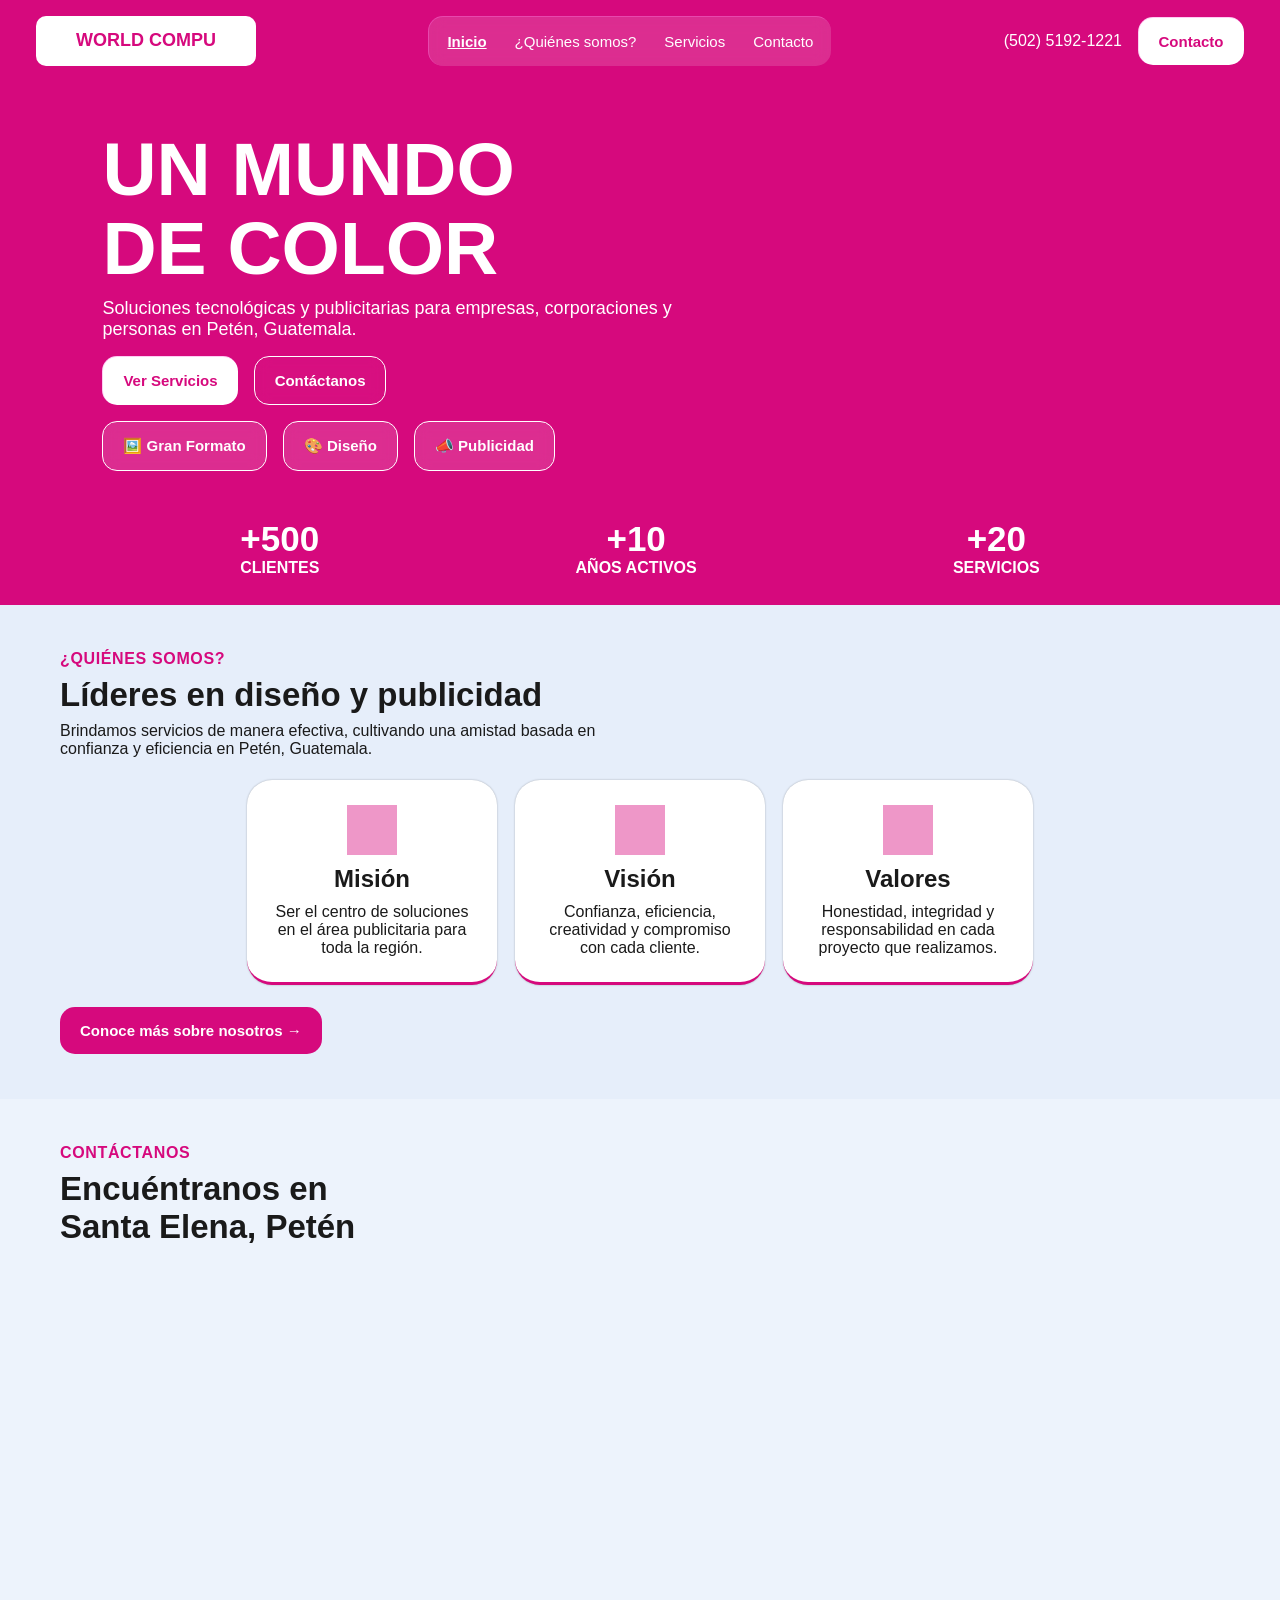
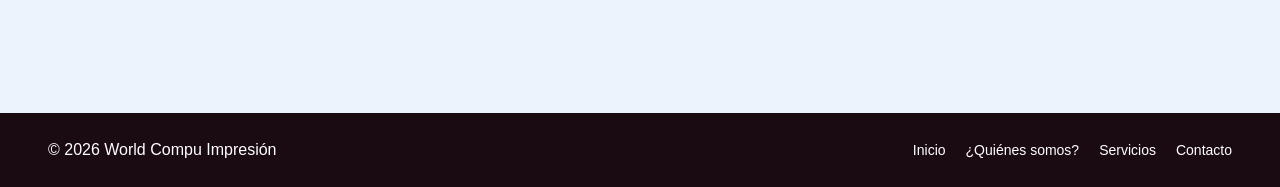
==== index.html @ d9620a7a "Pagina web world compu impresion" ====
<!DOCTYPE html>
<html lang="es">

<head>
    <meta charset="UTF-8">
    <meta name="viewport" content="width=device-width, initial-scale=1.0">
    <title>World Compu | Un mundo de color</title>
    <link rel="shortcut icon" href="https://www.worldcompu.com/wp-content/uploads/2017/04/fa-e1491341105455.png">

    <link rel="stylesheet" href="css/reset.css">
    <link rel="stylesheet" href="css/layouts/nav.css">
    <link rel="stylesheet" href="css/layouts/header.css">
    <link rel="stylesheet" href="css/layouts/main.css">
    <link rel="stylesheet" href="css/layouts/footer.css">
    <link rel="stylesheet" href="css/objetos/buttons-style.css">
    <link rel="stylesheet" href="css/objetos/card-valores.css">
</head>

<body>
    <nav class="site-nav">
        <img class="site-nav__logo" src="img/logo-world-compu.svg" alt="World Compu">

        <button class="site-nav__toggle" aria-label="Abrir menú" aria-expanded="false">
            <span></span><span></span><span></span>
        </button>

        <div class="site-nav__links">
            <a class="site-nav__link is-active" href="index.html">Inicio</a>
            <a class="site-nav__link" href="quienes-somos.html">¿Quiénes somos?</a>
            <a class="site-nav__link" href="servicios.html">Servicios</a>
            <a class="site-nav__link" href="contacto.html">Contacto</a>
        </div>

        <div class="site-nav__contact">
            <p class="site-nav__phone">(502) 5192-1221</p>
            <a class="primary-button" id="btn-contacto" href="contacto.html">Contacto</a>
        </div>
    </nav>

    <header class="site-hero">
        <div class="site-hero__title">
            <h1 class="site-hero__title-h1">UN MUNDO <br> DE COLOR</h1>
            <p class="site-hero__description">
                Soluciones tecnológicas y publicitarias para empresas, corporaciones y personas
                en Petén, Guatemala.
            </p>
        </div>

        <div class="site-hero__actions">
            <a class="primary-button" href="servicios.html">Ver Servicios</a>
            <a class="second-button" href="contacto.html">Contáctanos</a>
        </div>

        <div class="site-hero__tags">
            <span class="transparent-button">🖼️ Gran Formato</span>
            <span class="transparent-button">🎨 Diseño</span>
            <span class="transparent-button">📣 Publicidad</span>
        </div>
    </header>

    <section class="site-stats" aria-label="Estadísticas de la empresa">
        <div class="site-stats__item">
            <p class="site-stats__number">+500</p>
            <p>CLIENTES</p>
        </div>
        <div class="site-stats__item">
            <p class="site-stats__number">+10</p>
            <p>AÑOS ACTIVOS</p>
        </div>
        <div class="site-stats__item">
            <p class="site-stats__number">+20</p>
            <p>SERVICIOS</p>
        </div>
    </section>

    <main>
        <section class="section section--bg-light">
            <div class="section__title">
                <p class="text-eyebrow">¿QUIÉNES SOMOS?</p>
                <h2 class="section__title-h2">Líderes en diseño y publicidad</h2>
                <p>
                    Brindamos servicios de manera efectiva, cultivando una amistad basada en
                    confianza y eficiencia en Petén, Guatemala.
                </p>
            </div>

            <div class="cards-grid">
                <div class="value-card">
                    <div class="value-card__icon">🎯</div>
                    <p class="value-card__title">Misión</p>
                    <p>Ser el centro de soluciones en el área publicitaria para toda la región.</p>
                </div>
                <div class="value-card">
                    <div class="value-card__icon">🔭</div>
                    <p class="value-card__title">Visión</p>
                    <p>Confianza, eficiencia, creatividad y compromiso con cada cliente.</p>
                </div>
                <div class="value-card">
                    <div class="value-card__icon">💎</div>
                    <p class="value-card__title">Valores</p>
                    <p>Honestidad, integridad y responsabilidad en cada proyecto que realizamos.</p>
                </div>
            </div>

            <a class="third-button" href="quienes-somos.html">Conoce más sobre nosotros →</a>
        </section>

        <section class="section section--bg-lighter">
            <div class="section__title">
                <p class="text-eyebrow">CONTÁCTANOS</p>
                <h2 class="section__title-h2">Encuéntranos en <br> Santa Elena, Petén</h2>
            </div>

            <iframe class="map-frame"
                title="Ubicación de World Compu Impresión en Google Maps"
                src="https://www.google.com/maps/embed?pb=!1m18!1m12!1m3!1d5024.844026444749!2d-89.8998022!3d16.920743700000003!2m3!1f0!2f0!3f0!3m2!1i1024!2i768!4f13.1!3m3!1m2!1s0x8f5f8ccefbe56023%3A0x63978d7a2e7b2339!2sWorldCompu%20Impresion!5e1!3m2!1ses!2sgt!4v1781820561329!5m2!1ses!2sgt"
                loading="lazy" referrerpolicy="no-referrer-when-downgrade"></iframe>
        </section>
    </main>

    <footer class="site-footer">
        <p>&copy; 2026 World Compu Impresión</p>
        <div class="site-footer__links">
            <a class="site-footer__link" href="index.html">Inicio</a>
            <a class="site-footer__link" href="quienes-somos.html">¿Quiénes somos?</a>
            <a class="site-footer__link" href="servicios.html">Servicios</a>
            <a class="site-footer__link" href="contacto.html">Contacto</a>
        </div>
    </footer>

    <script src="script/script.js"></script>
</body>

</html>
---- css/layouts/nav.css ----
.site-nav {
    display: flex;
    align-items: center;
    justify-content: space-between;
    background-color: var(--color-primary);
    padding: 16px 36px;
    flex-wrap: wrap;
    gap: 12px;
    position: relative;
    z-index: 50;
}

.site-nav__logo {
    height: 50px;
}

.site-nav__links {
    display: flex;
    border-radius: 15px;
    background: rgba(255, 255, 255, 0.15);
    backdrop-filter: blur(8px);
    border-top: 1px solid rgba(253, 120, 224, 0.377);
    border-left: 1px solid rgba(253, 120, 224, 0.377);
    filter: drop-shadow(2px 3px 0 0 rgba(0, 0, 0, 0.027));
    padding: 12px;
    gap: 16px;
}

.site-nav__link {
    color: var(--color-white);
    text-decoration: none;
    font-size: 15px;
    padding: 4px 6px;
    border-radius: 6px;
    transition: opacity 0.2s ease;
}

.site-nav__link:hover {
    opacity: 0.75;
}

.site-nav__link.is-active {
    font-weight: bold;
    text-decoration: underline;
}

.site-nav__contact {
    display: flex;
    align-items: center;
    color: var(--color-white);
    gap: 16px;
}

.site-nav__phone {
    white-space: nowrap;
}

/* Botón hamburguesa (solo visible en móvil) */
.site-nav__toggle {
    display: none;
    flex-direction: column;
    justify-content: center;
    gap: 5px;
    width: 32px;
    height: 32px;
    background: transparent;
    border: none;
    padding: 4px;
}

.site-nav__toggle span {
    display: block;
    height: 3px;
    width: 100%;
    background-color: var(--color-white);
    border-radius: 2px;
}

/* =========================================================
   RESPONSIVE
   ========================================================= */
@media (max-width: 860px) {
    .site-nav__toggle {
        display: flex;
        order: 2;
    }

    .site-nav__contact {
        order: 3;
    }

    .site-nav__links {
        display: none;
        flex-direction: column;
        width: 100%;
        order: 4;
    }

    .site-nav__links.is-open {
        display: flex;
    }
}

@media (max-width: 480px) {
    .site-nav {
        padding: 14px 18px;
    }

    .site-nav__contact {
        gap: 10px;
        font-size: 14px;
    }
}
---- css/layouts/header.css ----
.site-hero {
    display: flex;
    flex-direction: column;
    justify-content: center;
    gap: 16px;
    min-height: 45vh;
    background-color: var(--color-primary);
    color: var(--color-white);
    padding: 48px clamp(24px, 8vw, 220px);
}

.site-hero__title {
    display: flex;
    flex-direction: column;
    gap: 10px;
}

.site-hero__title-h1 {
    font-size: clamp(36px, 6vw, 75px);
    font-weight: bold;
    line-height: 1.05em;
}

.site-hero__description {
    max-width: 60ch;
    font-size: clamp(15px, 2vw, 18px);
}

.site-hero__actions {
    display: flex;
    flex-wrap: wrap;
    gap: 16px;
    width: 100%;
}

.site-hero__tags {
    display: flex;
    flex-direction: row;
    flex-wrap: wrap;
    gap: 16px;
    width: 100%;
}

/* =========================================================
   ESTADÍSTICAS (franja debajo del hero en home)
   ========================================================= */
.site-stats {
    display: flex;
    color: var(--color-white);
    font-weight: bold;
    background: var(--color-primary);
    flex-wrap: wrap;
    gap: 16px;
    width: 100%;
    justify-content: space-evenly;
    align-items: flex-end;
    padding-bottom: 8px;
}

.site-stats__item {
    display: flex;
    flex-direction: column;
    align-items: center;
    padding-bottom: 20px;
}

.site-stats__number {
    font-size: clamp(24px, 4vw, 35px);
}

/* =========================================================
   RESPONSIVE
   ========================================================= */
@media (max-width: 600px) {
    .site-hero {
        padding: 36px 20px;
        min-height: auto;
        text-align: left;
    }

    .site-hero__actions button,
    .site-hero__actions a {
        width: 100%;
    }
}
---- css/layouts/main.css ----
.section {
    display: flex;
    flex-direction: column;
    flex-wrap: wrap;
    padding: var(--gap-lg) clamp(20px, 6vw, 60px);
    gap: var(--gap-md);
}

.section--bg-light {
    background-color: var(--color-bg-light);
}

.section--bg-lighter {
    background-color: var(--color-bg-lighter);
}

.section__title {
    display: flex;
    flex-direction: column;
    gap: 8px;
    max-width: 65ch;
}

.section__title-h2 {
    font-size: clamp(26px, 4vw, 33px);
    font-weight: bold;
}

/* Grid genérico para tarjetas (valores, servicios) */
.cards-grid {
    display: flex;
    flex-wrap: wrap;
    justify-content: center;
    gap: 18px;
}

/* =========================================================
   GOOGLE MAPS
   ========================================================= */
.map-frame {
    width: 100%;
    height: 400px;
    border: 0;
    border-radius: 12px;
}

/* =========================================================
   FORMULARIO DE CONTACTO
   ========================================================= */
.contact-layout {
    display: flex;
    flex-wrap: wrap;
    gap: 32px;
    align-items: flex-start;
}

.contact-info {
    display: flex;
    flex-direction: column;
    gap: 18px;
    min-width: 260px;
    flex: 1;
}

.contact-info__item {
    display: flex;
    flex-direction: column;
    gap: 4px;
}

.contact-info__label {
    font-weight: bold;
    color: var(--color-primary);
}

.contact-form {
    display: flex;
    flex-direction: column;
    gap: 14px;
    background: var(--color-white);
    border-radius: 18px;
    padding: 28px;
    flex: 2;
    min-width: 280px;
    box-shadow: 0 0 12px rgba(0, 0, 0, 0.08);
}

.contact-form__field {
    display: flex;
    flex-direction: column;
    gap: 6px;
}

.contact-form__field label {
    font-weight: bold;
    font-size: 14px;
}

.contact-form__field input,
.contact-form__field textarea {
    border: 1px solid #ccc;
    border-radius: 10px;
    padding: 10px 14px;
    font-size: 15px;
}

.contact-form__field input:focus,
.contact-form__field textarea:focus {
    outline: 2px solid var(--color-primary);
}

/* =========================================================
   CTA genérico (sección final invitando a contactar)
   ========================================================= */
.cta-section {
    display: flex;
    flex-direction: column;
    align-items: center;
    text-align: center;
    gap: 16px;
    background-color: var(--color-primary);
    color: var(--color-white);
    padding: 50px 24px;
}

/* =========================================================
   RESPONSIVE
   ========================================================= */
@media (max-width: 700px) {
    .contact-layout {
        flex-direction: column;
    }
}
---- css/layouts/footer.css ----
.site-footer {
    display: flex;
    flex-wrap: wrap;
    background-color: var(--color-dark);
    justify-content: space-between;
    align-items: center;
    gap: 16px;
    padding: 28px clamp(16px, 5vw, 48px);
    color: var(--color-white);
}

.site-footer__links {
    display: flex;
    flex-wrap: wrap;
    gap: 20px;
}

.site-footer__link {
    text-decoration: none;
    color: var(--color-white);
    font-size: 14px;
    transition: opacity 0.2s ease;
}

.site-footer__link:hover {
    opacity: 0.7;
}

@media (max-width: 480px) {
    .site-footer {
        flex-direction: column;
        text-align: center;
    }
}
---- css/objetos/buttons-style.css ----
.primary-button,
.second-button,
.transparent-button,
.third-button {
    display: inline-flex;
    align-items: center;
    justify-content: center;
    font-weight: bold;
    font-size: 15px;
    text-decoration: none;
    border-radius: 15px;
    padding: 15px 20px;
    border-style: none;
    backdrop-filter: blur(8px);
    filter: drop-shadow(2px 3px 0 0 rgba(0, 0, 0, 0.027));
    transition: transform 0.15s ease, opacity 0.15s ease;
}

.primary-button:hover,
.second-button:hover,
.transparent-button:hover,
.third-button:hover {
    transform: translateY(-1px);
    opacity: 0.92;
}

/* Botón principal: fondo blanco, texto rosa */
.primary-button {
    background: var(--color-white);
    border-top: 1px solid rgba(253, 120, 224, 0.377);
    border-left: 1px solid rgba(253, 120, 224, 0.377);
    color: var(--color-primary);
}

/* Botón secundario: contorno blanco sobre fondo rosa */
.second-button {
    background: rgba(255, 255, 255, 0.027);
    border: 1px solid var(--color-white);
    color: var(--color-white);
}

/* Botón transparente: usado en chips/etiquetas de servicios */
.transparent-button {
    background: rgba(255, 255, 255, 0.15);
    border: 1px solid var(--color-white);
    color: var(--color-white);
    width: fit-content;
}

/* Botón terciario: sólido rosa, usado como CTA dentro del contenido */
.third-button {
    background-color: var(--color-primary);
    color: var(--color-white);
    width: fit-content;
}

@media (max-width: 600px) {
    .site-hero__actions .primary-button,
    .site-hero__actions .second-button {
        flex: 1;
        text-align: center;
    }
}
---- css/objetos/card-valores.css ----
.value-card {
    display: flex;
    flex-direction: column;
    align-items: center;
    text-align: center;
    box-shadow: 0 0 2px 0 rgba(0, 0, 0, 0.3);
    border-radius: 25px;
    border-bottom: 3px solid var(--color-primary);
    width: 250px;
    gap: 10px;
    padding: 25px 28px;
    background: var(--color-white);
}

.value-card__icon {
    display: flex;
    background-color: var(--color-primary-soft);
    backdrop-filter: blur(5px);
    border-radius: 10px;
    width: 50px;
    height: 50px;
    align-items: center;
    justify-content: center;
    font-size: 30px;
}

.value-card__title {
    font-weight: bold;
    font-size: 24px;
}

/* Modificador: tarjeta destacada y más alta (misión/visión/valores extendidas) */
.value-card--featured {
    border-bottom-width: 6px;
    width: 275px;
    min-height: 320px;
    justify-content: flex-start;
    letter-spacing: 0.03em;
    line-height: 1.5em;
}

.value-card--featured .value-card__eyebrow {
    color: var(--color-primary);
    font-weight: bold;
    font-size: 14px;
}

/* Modificador: tarjeta compacta con ícono + título en fila (grid de 8 valores) */
.value-card--row {
    width: 220px;
}

.value-card__title-row {
    display: flex;
    align-items: center;
    justify-content: center;
    gap: 8px;
}

.value-card__title-row img {
    height: 35px;
}

.value-card__title-row p {
    font-size: 18px;
    font-weight: bold;
}

/* =========================================================
   SERVICE-CARD — usado en servicios.html
   ========================================================= */
.service-card {
    display: flex;
    flex-direction: column;
    gap: 10px;
    width: 260px;
    border-radius: 20px;
    padding: 28px;
    background: var(--color-white);
    box-shadow: 0 0 2px 0 rgba(0, 0, 0, 0.3);
    border-bottom: 3px solid var(--color-primary);
}

.service-card__icon {
    font-size: 32px;
}

.service-card__title {
    font-size: 20px;
    font-weight: bold;
}

@media (max-width: 480px) {
    .value-card,
    .service-card,
    .value-card--featured,
    .value-card--row {
        width: 100%;
        max-width: 320px;
    }
}
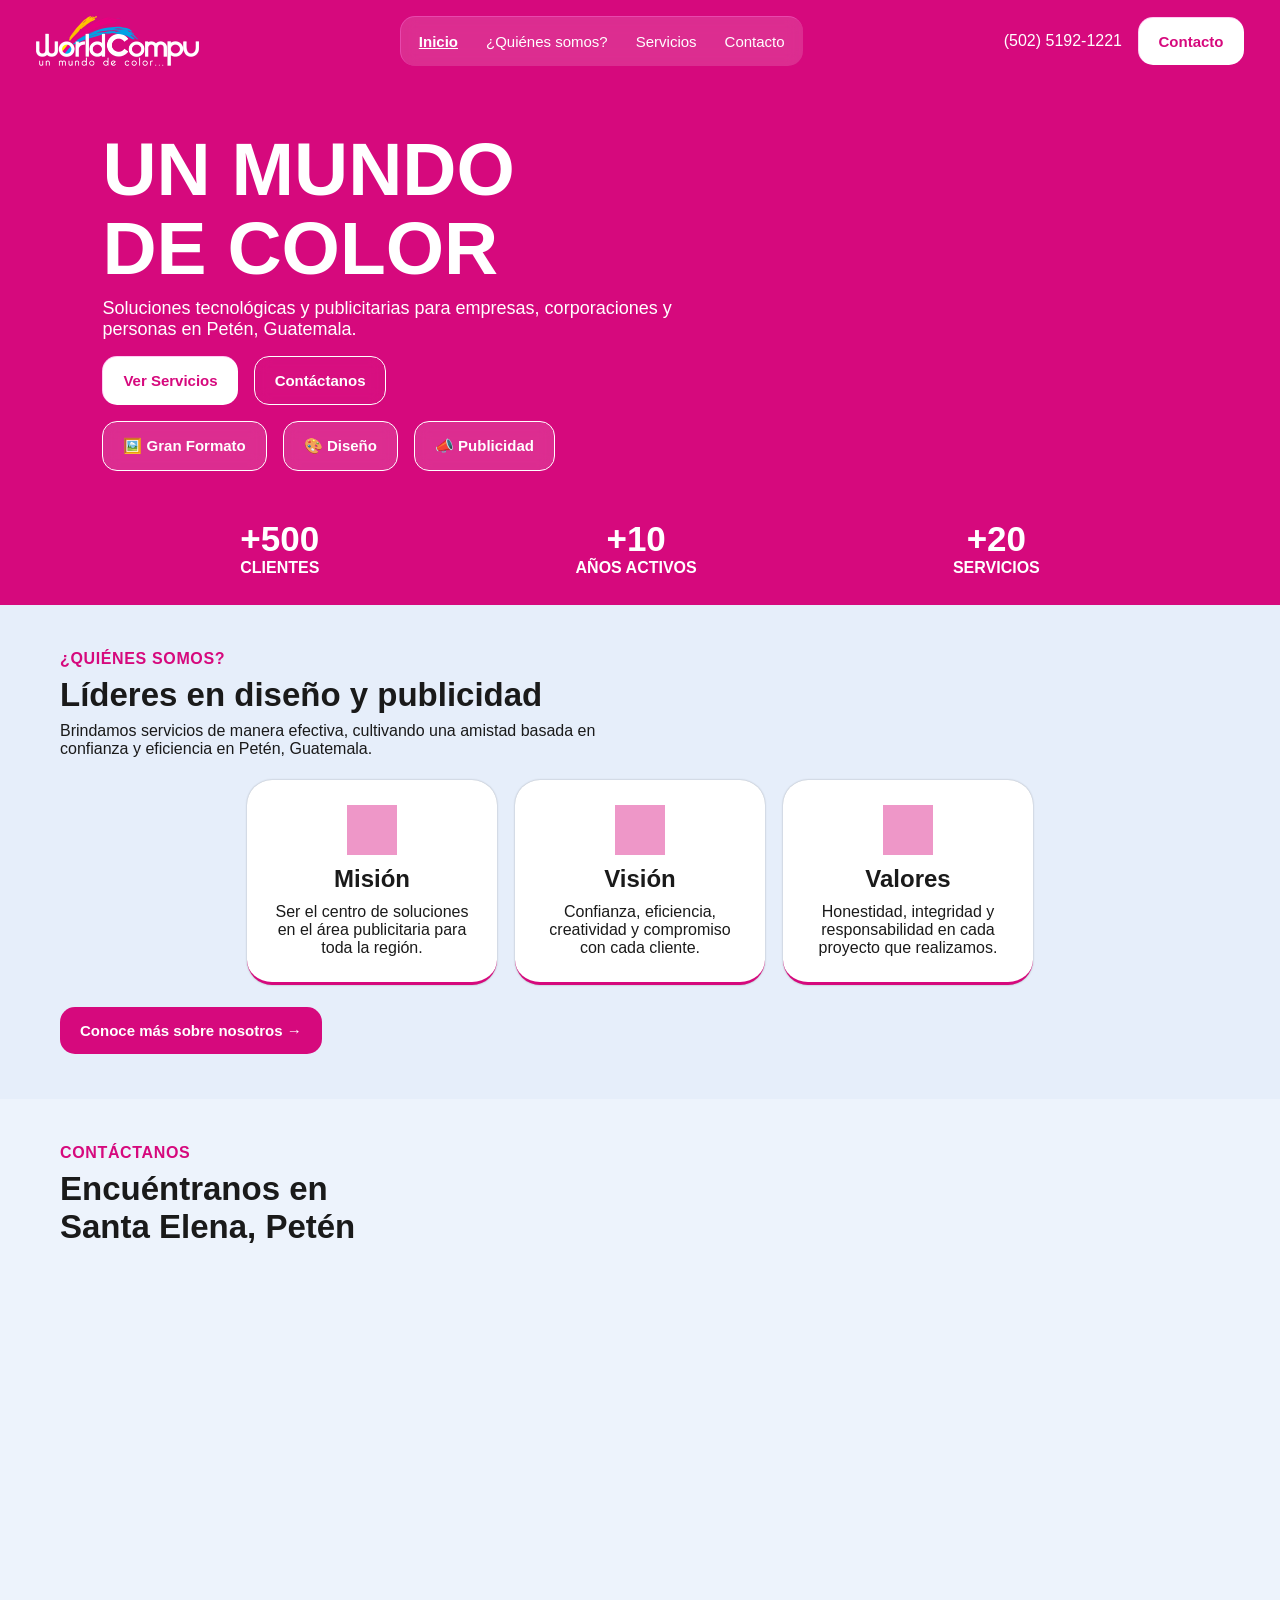
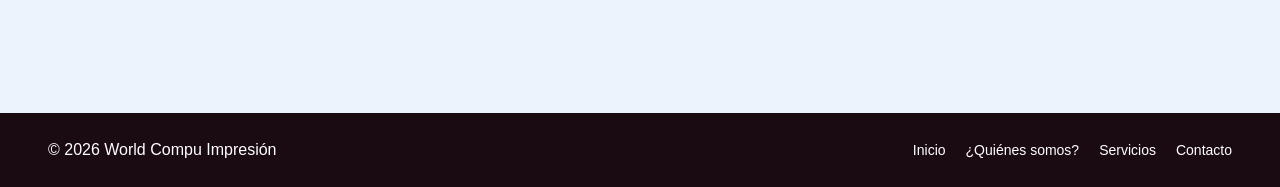
==== commit fc550646: "Agregando logo real de world compu" ====
--- a/index.html
+++ b/index.html
@@ -18,7 +18,7 @@
 
 <body>
     <nav class="site-nav">
-        <img class="site-nav__logo" src="img/logo-world-compu.svg" alt="World Compu">
+        <img class="site-nav__logo" src="img/logo world compu 2.png" alt="World Compu">
 
         <button class="site-nav__toggle" aria-label="Abrir menú" aria-expanded="false">
             <span></span><span></span><span></span>
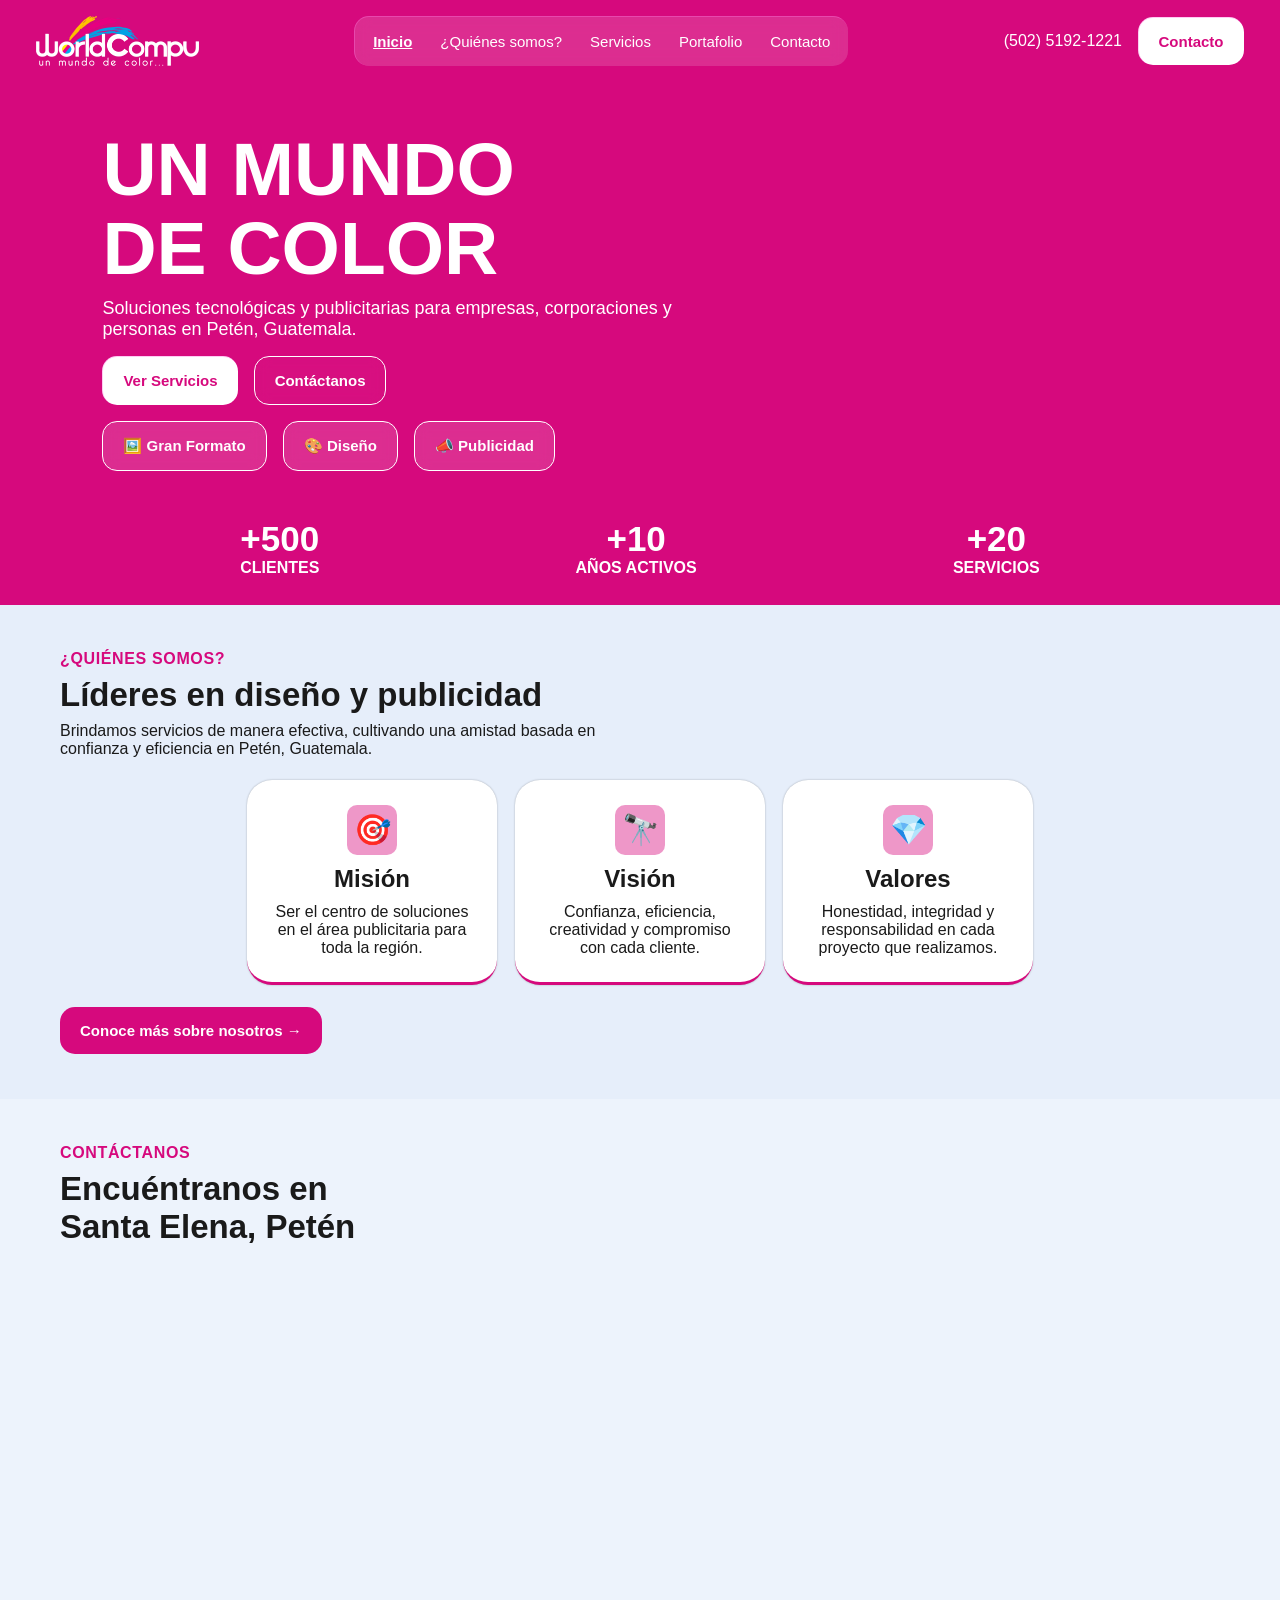
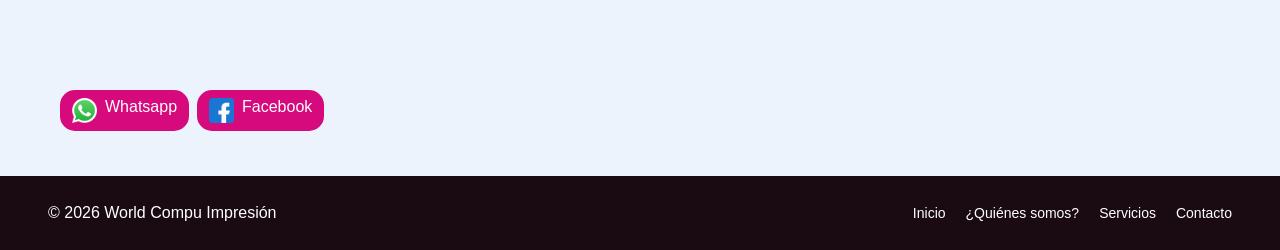
==== commit e34b9039: "Corregí el carrousel y agregué una nueva página llamada Portafolio, que se utilizará como biblioteca" ====
--- a/index.html
+++ b/index.html
@@ -28,6 +28,7 @@
             <a class="site-nav__link is-active" href="index.html">Inicio</a>
             <a class="site-nav__link" href="quienes-somos.html">¿Quiénes somos?</a>
             <a class="site-nav__link" href="servicios.html">Servicios</a>
+            <a class="site-nav__link" href="portafolio.html">Portafolio</a>
             <a class="site-nav__link" href="contacto.html">Contacto</a>
         </div>
 
@@ -111,10 +112,19 @@
                 <h2 class="section__title-h2">Encuéntranos en <br> Santa Elena, Petén</h2>
             </div>
 
-            <iframe class="map-frame"
-                title="Ubicación de World Compu Impresión en Google Maps"
+            <iframe class="map-frame" title="Ubicación de World Compu Impresión en Google Maps"
                 src="https://www.google.com/maps/embed?pb=!1m18!1m12!1m3!1d5024.844026444749!2d-89.8998022!3d16.920743700000003!2m3!1f0!2f0!3f0!3m2!1i1024!2i768!4f13.1!3m3!1m2!1s0x8f5f8ccefbe56023%3A0x63978d7a2e7b2339!2sWorldCompu%20Impresion!5e1!3m2!1ses!2sgt!4v1781820561329!5m2!1ses!2sgt"
                 loading="lazy" referrerpolicy="no-referrer-when-downgrade"></iframe>
+            <div class="section--redes-sociales">
+                <div class="site-footer--redes-sociales__icons">
+                    <img src="img/redes-sociales/whatsapp (1).png" alt="Logo whatsapp" style="height: 25px;">
+                    <a href="https://wa.me/50251921221" target="_blank">Whatsapp</a>
+                </div>
+                <div class="site-footer--redes-sociales__icons">
+                    <img src="img/redes-sociales/facebook.png" alt="Logo whatsapp" style="height: 25px;">
+                    <a href="https://www.facebook.com/worldcompuimpresion/?locale=es_LA" target="_blank">Facebook</a>
+                </div>
+            </div>
         </section>
     </main>
 
@@ -131,4 +141,4 @@
     <script src="script/script.js"></script>
 </body>
 
-</html>
+</html>
--- a/css/layouts/main.css
+++ b/css/layouts/main.css
@@ -26,7 +26,7 @@
     font-weight: bold;
 }
 
-/* Grid genérico para tarjetas (valores, servicios) */
+/* Grid tarjetas */
 .cards-grid {
     display: flex;
     flex-wrap: wrap;
@@ -34,9 +34,12 @@
     gap: 18px;
 }
 
-/* =========================================================
-   GOOGLE MAPS
-   ========================================================= */
+.cards-grid--img{
+    border-top-left-radius: 20px;
+    border-top-right-radius: 20px;
+}
+
+/* GOOGLE MAPS */
 .map-frame {
     width: 100%;
     height: 400px;
@@ -44,9 +47,7 @@
     border-radius: 12px;
 }
 
-/* =========================================================
-   FORMULARIO DE CONTACTO
-   ========================================================= */
+/* FORMULARIO DE CONTACTO */
 .contact-layout {
     display: flex;
     flex-wrap: wrap;
@@ -109,9 +110,8 @@
     outline: 2px solid var(--color-primary);
 }
 
-/* =========================================================
-   CTA genérico (sección final invitando a contactar)
-   ========================================================= */
+
+/* CTA genérico */
 .cta-section {
     display: flex;
     flex-direction: column;
@@ -123,11 +123,38 @@
     padding: 50px 24px;
 }
 
-/* =========================================================
-   RESPONSIVE
-   ========================================================= */
+.section--redes-sociales{
+    display: flex;
+    gap: 8px;
+}
+
+.site-footer--redes-sociales__icons{
+    display: flex;
+    gap: 8px;
+    padding: 8px 12px;
+    border-radius: 15px;
+    background-color: #D6097D;
+    color: white;;
+}
+
+a{
+    text-decoration: none;
+}
+
+/* RESPONSIVE */
 @media (max-width: 700px) {
     .contact-layout {
         flex-direction: column;
     }
+    .cards-grid{
+        display: none;
+    }
+    .prueba{
+        display: none;
+    }
 }
+@media (min-width: 700px) {
+    #carouselExampleCaptions{
+        display: none;
+    }
+}
--- a/css/objetos/card-valores.css
+++ b/css/objetos/card-valores.css
@@ -66,19 +66,24 @@
     font-weight: bold;
 }
 
-/* =========================================================
-   SERVICE-CARD — usado en servicios.html
-   ========================================================= */
+/* SERVICE-CARD — usado en servicios.html */
 .service-card {
     display: flex;
     flex-direction: column;
     gap: 10px;
     width: 260px;
     border-radius: 20px;
-    padding: 28px;
+    padding: 0;
     background: var(--color-white);
     box-shadow: 0 0 2px 0 rgba(0, 0, 0, 0.3);
     border-bottom: 3px solid var(--color-primary);
+}
+
+.card-grid__content{
+    display: flex;
+    flex-direction: column;
+    padding: 0 28px 14px;
+    gap: 4px;
 }
 
 .service-card__icon {
@@ -88,6 +93,7 @@
 .service-card__title {
     font-size: 20px;
     font-weight: bold;
+    margin: 0;
 }
 
 @media (max-width: 480px) {
